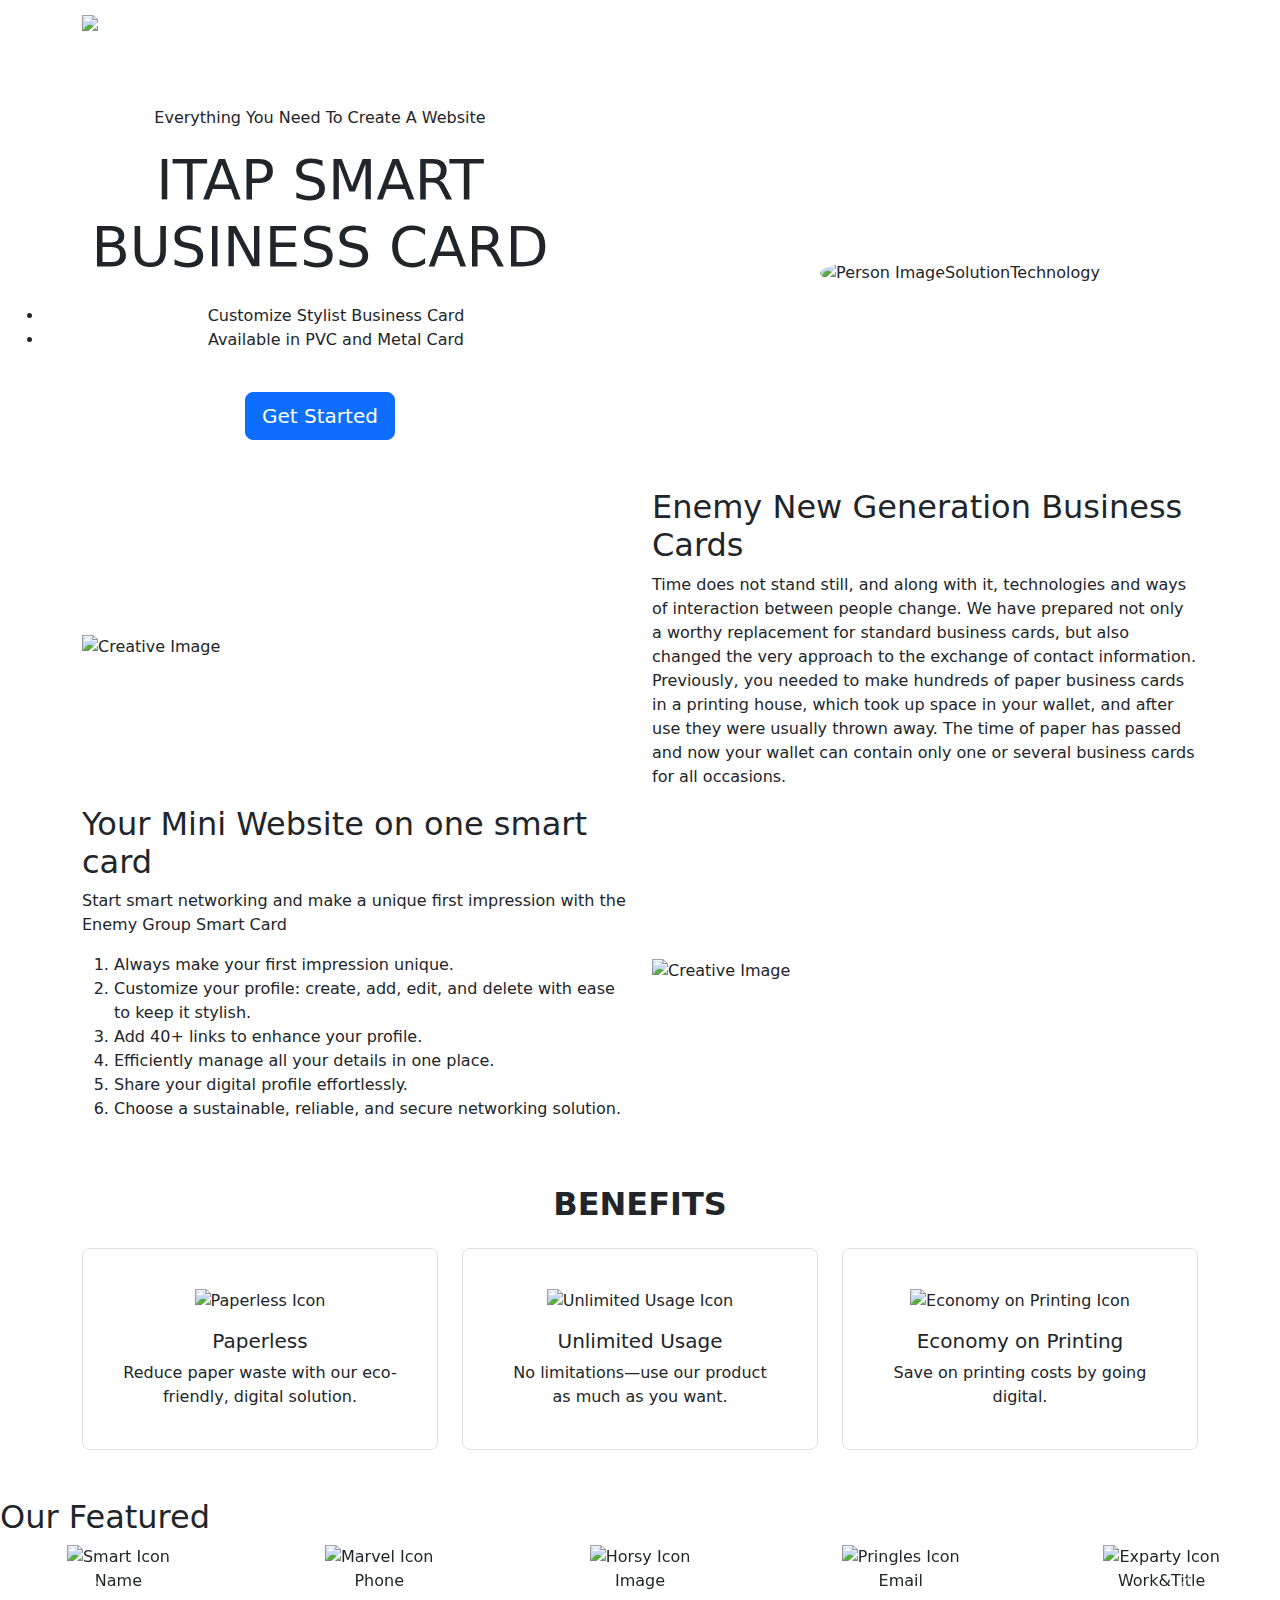
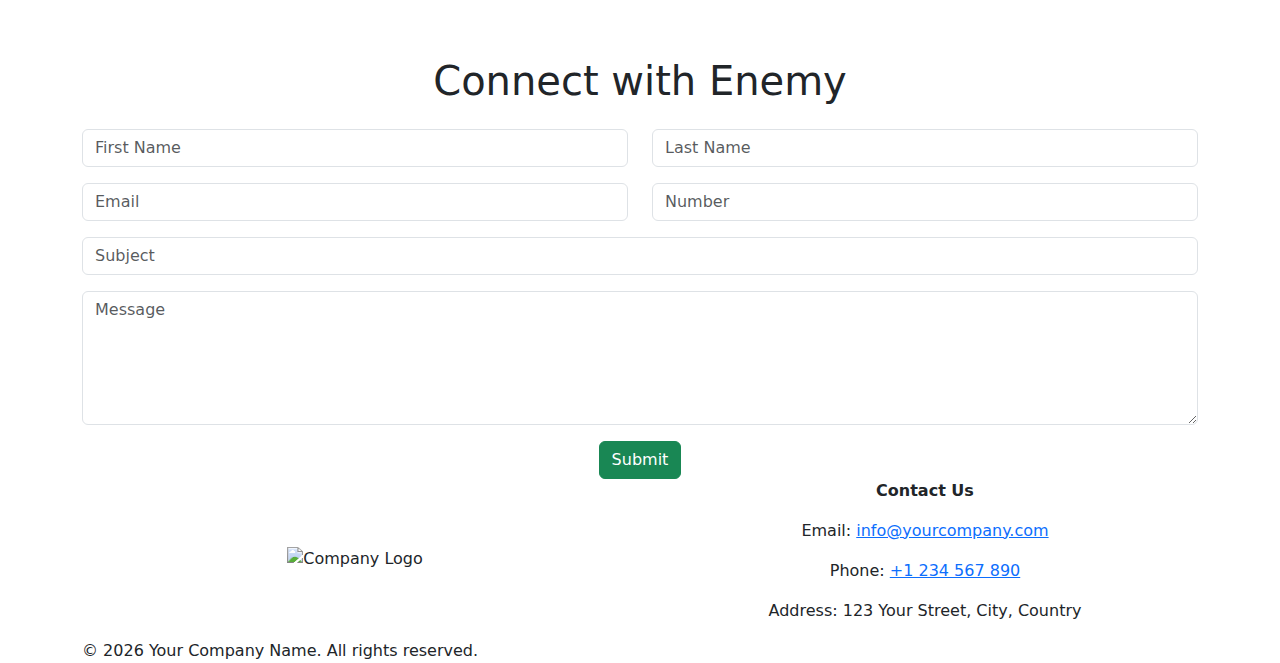
==== index.html @ a80a25dc "index file change" ====
<!DOCTYPE html>
<html lang="en">
  <head>
    <meta charset="utf-8" />
    <meta name="viewport" content="width=device-width, initial-scale=1" />
    <title>Bootstrap demo</title>
    <link href="style.css" rel="stylesheet" />
    <link
      href="https://cdn.jsdelivr.net/npm/bootstrap@5.3.3/dist/css/bootstrap.min.css"
      rel="stylesheet"
      integrity="sha384-QWTKZyjpPEjISv5WaRU9OFeRpok6YctnYmDr5pNlyT2bRjXh0JMhjY6hW+ALEwIH"
      crossorigin="anonymous"
    />
  </head>
  <body>
    <!-- Starting body -->
    <nav class="navbar navbar-expand-lg navbar-dark sticky-top">
      <div class="container" id="nav">
        <!-- Logo -->
        <a class="navbar-brand" href="#">
          <img style="width: 60%" src="logo-test.png" alt="Logo" />
        </a>

        <!-- Toggler for mobile view -->
        <button
          class="navbar-toggler"
          type="button"
          data-bs-toggle="collapse"
          data-bs-target="#navbarNav"
          aria-controls="navbarNav"
          aria-expanded="false"
          aria-label="Toggle navigation"
        >
          <span class="navbar-toggler-icon"></span>
        </button>

        <!-- Navbar Links -->
        <div class="collapse navbar-collapse" id="navbarNav">
          <ul class="navbar-nav ms-auto">
            <li class="nav-item">
              <a class="nav-link active" href="#">Home</a>
            </li>
            <li class="nav-item">
              <a class="nav-link" href="#">About</a>
            </li>
            <li class="nav-item">
              <a class="nav-link" href="#">Products</a>
            </li>
            <li class="nav-item">
              <a class="nav-link" href="#">Contact</a>
            </li>
            <li class="nav-item" id="authButton">
              <!-- Will be populated by JavaScript -->
            </li>
          </ul>
        </div>
      </div>
    </nav>
    <!-- first section -->
    <div class="container-fluid hero-section text-center text-md-left py-5">
      <div class="row">
        <div class="col-md-6 d-flex align-items-center">
          <div>
            <div class="icon-tag mb-3">
              Everything You Need To Create A Website
            </div>
            <h1 class="display-4 font-weight-bold">ITAP SMART BUSINESS CARD</h1>
            <ul class="features-list mt-4">
              <li>
                <i class="fas fa-check-circle mr-2"></i> Customize Stylist
                Business Card
              </li>
              <li>
                <i class="fas fa-check-circle mr-2"></i> Available in PVC and
                Metal Card
              </li>
            </ul>
            <a href="#" class="btn btn-primary btn-lg mt-4">Get Started</a>
          </div>
        </div>
        <div
          class="col-md-6 d-flex align-items-center justify-content-center position-relative"
        >
          <img
            src="gif.gif"
            alt="Person Image"
            class="img-fluid rounded-circle"
          />
          <div class="tag solution">Solution</div>
          <div class="tag technology">Technology</div>
        </div>
      </div>
    </div>

    <!-- second section -->
    <div class="container">
      <div class="row align-items-center">
        <!-- Image Section (Left Side) -->
        <div class="col-md-6 image-section">
          <img src="Logo (1).png" alt="Creative Image" />
        </div>

        <!-- Content Section (Right Side) -->
        <div class="col-md-6 content-section">
          <h2>Enemy New Generation Business Cards</h2>
          <p>
            Time does not stand still, and along with it, technologies and ways
            of interaction between people change. We have prepared not only a
            worthy replacement for standard business cards, but also changed the
            very approach to the exchange of contact information.<br />

            Previously, you needed to make hundreds of paper business cards in a
            printing house, which took up space in your wallet, and after use
            they were usually thrown away. The time of paper has passed and now
            your wallet can contain only one or several business cards for all
            occasions.
          </p>
        </div>
      </div>
    </div>

    <!-- second section copy -->
    <div class="container">
      <div class="row align-items-center">
        <!-- Content Section (Right Side) -->
        <div class="col-md-6 content-section">
          <h2>Your Mini Website on one smart card</h2>
          <p>
            Start smart networking and make a unique first impression with the
            Enemy Group Smart Card
          </p>
          <ol>
            <li>Always make your first impression unique.</li>
            <li>
              Customize your profile: create, add, edit, and delete with ease to
              keep it stylish.
            </li>
            <li>Add 40+ links to enhance your profile.</li>
            <li>Efficiently manage all your details in one place.</li>
            <li>Share your digital profile effortlessly.</li>
            <li>
              Choose a sustainable, reliable, and secure networking solution.
            </li>
          </ol>
        </div>
        <!-- Image Section (Left Side) -->
        <div class="col-md-6 image-section">
          <img src="img2.png" alt="Creative Image" />
        </div>
      </div>
    </div>

    <!-- third section -->
    <div class="container my-5">
      <h2 class="text-center mb-4" style="font-weight: bold">BENEFITS</h2>
      <div class="row row-cols-1 row-cols-md-3 g-4">
        <!-- Card 1 -->
        <div class="col">
          <div
            class="card h-100 text-center p-4"
            style="border: 1px solid #e0e0e0; border-radius: 8px"
          >
            <div class="card-body">
              <img
                src="paperless.png"
                alt="Paperless Icon"
                class="mb-3"
                style="width: 50px; height: auto"
              />
              <h5 class="card-title">Paperless</h5>
              <p class="card-text">
                Reduce paper waste with our eco-friendly, digital solution.
              </p>
            </div>
          </div>
        </div>

        <!-- Card 2 -->
        <div class="col">
          <div
            class="card h-100 text-center p-4"
            style="border: 1px solid #e0e0e0; border-radius: 8px"
          >
            <div class="card-body">
              <img
                src="unlimited.png"
                alt="Unlimited Usage Icon"
                class="mb-3"
                style="width: 50px; height: auto"
              />
              <h5 class="card-title">Unlimited Usage</h5>
              <p class="card-text">
                No limitations—use our product as much as you want.
              </p>
            </div>
          </div>
        </div>

        <!-- Card 3 -->
        <div class="col">
          <div
            class="card h-100 text-center p-4"
            style="border: 1px solid #e0e0e0; border-radius: 8px"
          >
            <div class="card-body">
              <img
                src="economy.png"
                alt="Economy on Printing Icon"
                class="mb-3"
                style="width: 50px; height: auto"
              />
              <h5 class="card-title">Economy on Printing</h5>
              <p class="card-text">Save on printing costs by going digital.</p>
            </div>
          </div>
        </div>

        <!-- Add more cards as needed -->
      </div>
    </div>

    <!-- forth section -->
    <section class="icon-slider-section">
      <!-- Section Heading -->
      <h2 class="icon-slider-heading">Our Featured</h2>

      <!-- Bootstrap Carousel -->
      <div id="iconCarousel" class="carousel slide" data-bs-ride="carousel">
        <div class="carousel-inner">
          <!-- Slide 1 -->
          <div class="carousel-item active">
            <div class="row text-center">
              <div class="col icon-wrapper">
                <img src="icon/user.png" alt="Smart Icon" />
                <p>Name</p>
              </div>
              <div class="col icon-wrapper">
                <img src="icon/smartphone-call.png" alt="Marvel Icon" />
                <p>Phone</p>
              </div>
              <div class="col icon-wrapper">
                <img src="icon/image-gallery.png" alt="Horsy Icon" />
                <p>Image</p>
              </div>
              <div class="col icon-wrapper">
                <img src="icon/email.png" alt="Pringles Icon" />
                <p>Email</p>
              </div>
              <div class="col icon-wrapper">
                <img src="icon/settings.png" alt="Exparty Icon" />
                <p>Work&Title</p>
              </div>
            </div>
          </div>
          <!-- Slide 2 -->
          <div class="carousel-item">
            <div class="row text-center">
              <div class="col icon-wrapper">
                <img src="icon/maps-and-flags.png" alt="Icon 6" />
                <p>Address</p>
              </div>
              <div class="col icon-wrapper">
                <img src="icon/web.png" alt="Icon 7" />
                <p>Website</p>
              </div>
              <div class="col icon-wrapper">
                <img src="icon/instagram.png" alt="Icon 8" />
                <p>Social Media</p>
              </div>
              <div class="col icon-wrapper">
                <img src="icon/app.png" alt="Icon 9" />
                <p>Many More</p>
              </div>
              <div class="col icon-wrapper">
                <img src="icon10.png" alt="Icon 10" />
                <p>Icon 10</p>
              </div>
            </div>
          </div>
        </div>

        <!-- Controls -->
        <button
          class="carousel-control-prev"
          type="button"
          data-bs-target="#iconCarousel"
          data-bs-slide="prev"
        >
          <span class="carousel-control-prev-icon" aria-hidden="true"></span>
          <span class="visually-hidden">Previous</span>
        </button>
        <button
          class="carousel-control-next"
          type="button"
          data-bs-target="#iconCarousel"
          data-bs-slide="next"
        >
          <span class="carousel-control-next-icon" aria-hidden="true"></span>
          <span class="visually-hidden">Next</span>
        </button>
      </div>
    </section>

    <!-- fifth section  -->
    <section class="container mt-5">
      <h1 class="text-center mb-4">Connect with Enemy</h1>
      <form>
        <div class="row mb-3">
          <div class="col-md-6">
            <input
              type="text"
              class="form-control"
              placeholder="First Name"
              required
            />
          </div>
          <div class="col-md-6">
            <input
              type="text"
              class="form-control"
              placeholder="Last Name"
              required
            />
          </div>
        </div>
        <div class="row mb-3">
          <div class="col-md-6">
            <input
              type="email"
              class="form-control"
              placeholder="Email"
              required
            />
          </div>
          <div class="col-md-6">
            <input
              type="tel"
              class="form-control"
              placeholder="Number"
              required
            />
          </div>
        </div>
        <div class="mb-3">
          <input
            type="text"
            class="form-control"
            placeholder="Subject"
            required
          />
        </div>
        <div class="mb-3">
          <textarea
            class="form-control"
            rows="5"
            placeholder="Message"
            required
          ></textarea>
        </div>
        <div class="text-center">
          <button type="submit" class="btn btn-success">Submit</button>
        </div>
      </form>
    </section>

    <!-- Footer -->
    <footer class="footer">
      <div class="container">
        <div class="row align-items-center">
          <!-- Logo Section -->
          <div class="col-md-6 text-center text-md-left footer-logo">
            <img src="logo.png" alt="Company Logo" />
          </div>
          <!-- Contact Info Section -->
          <div class="col-md-6 text-center text-md-right contact-info">
            <p><strong>Contact Us</strong></p>
            <p>
              Email:
              <a href="mailto:info@yourcompany.com">info@yourcompany.com</a>
            </p>
            <p>Phone: <a href="tel:+1234567890">+1 234 567 890</a></p>
            <p>Address: 123 Your Street, City, Country</p>
          </div>
        </div>
        <!-- Copyright Section -->
        <div class="row">
          <div class="col-12">
            <div class="copyright">
              &copy;
              <script>
                document.write(new Date().getFullYear());
              </script>
              Your Company Name. All rights reserved.
            </div>
          </div>
        </div>
      </div>
    </footer>

    <!-- links -->
    <script src="javascript.js"></script>
    <script src="js/auth.js"></script>
    <script>
      // Update auth button based on authentication status
      const authButton = document.getElementById("authButton");
      if (isAuthenticated()) {
        authButton.innerHTML =
          '<a class="nav-link" href="/dashboard.html">Dashboard</a>';
      } else {
        authButton.innerHTML =
          '<a class="nav-link" href="/login.html">Login</a>';
      }
    </script>
    <script src="https://code.jquery.com/jquery-3.5.1.slim.min.js"></script>
    <script src="https://cdn.jsdelivr.net/npm/@popperjs/core@2.5.2/dist/umd/popper.min.js"></script>
    <script
      src="https://cdn.jsdelivr.net/npm/bootstrap@5.3.3/dist/js/bootstrap.bundle.min.js"
      integrity="sha384-YvpcrYf0tY3lHB60NNkmXc5s9fDVZLESaAA55NDzOxhy9GkcIdslK1eN7N6jIeHz"
      crossorigin="anonymous"
    ></script>
  </body>
</html>
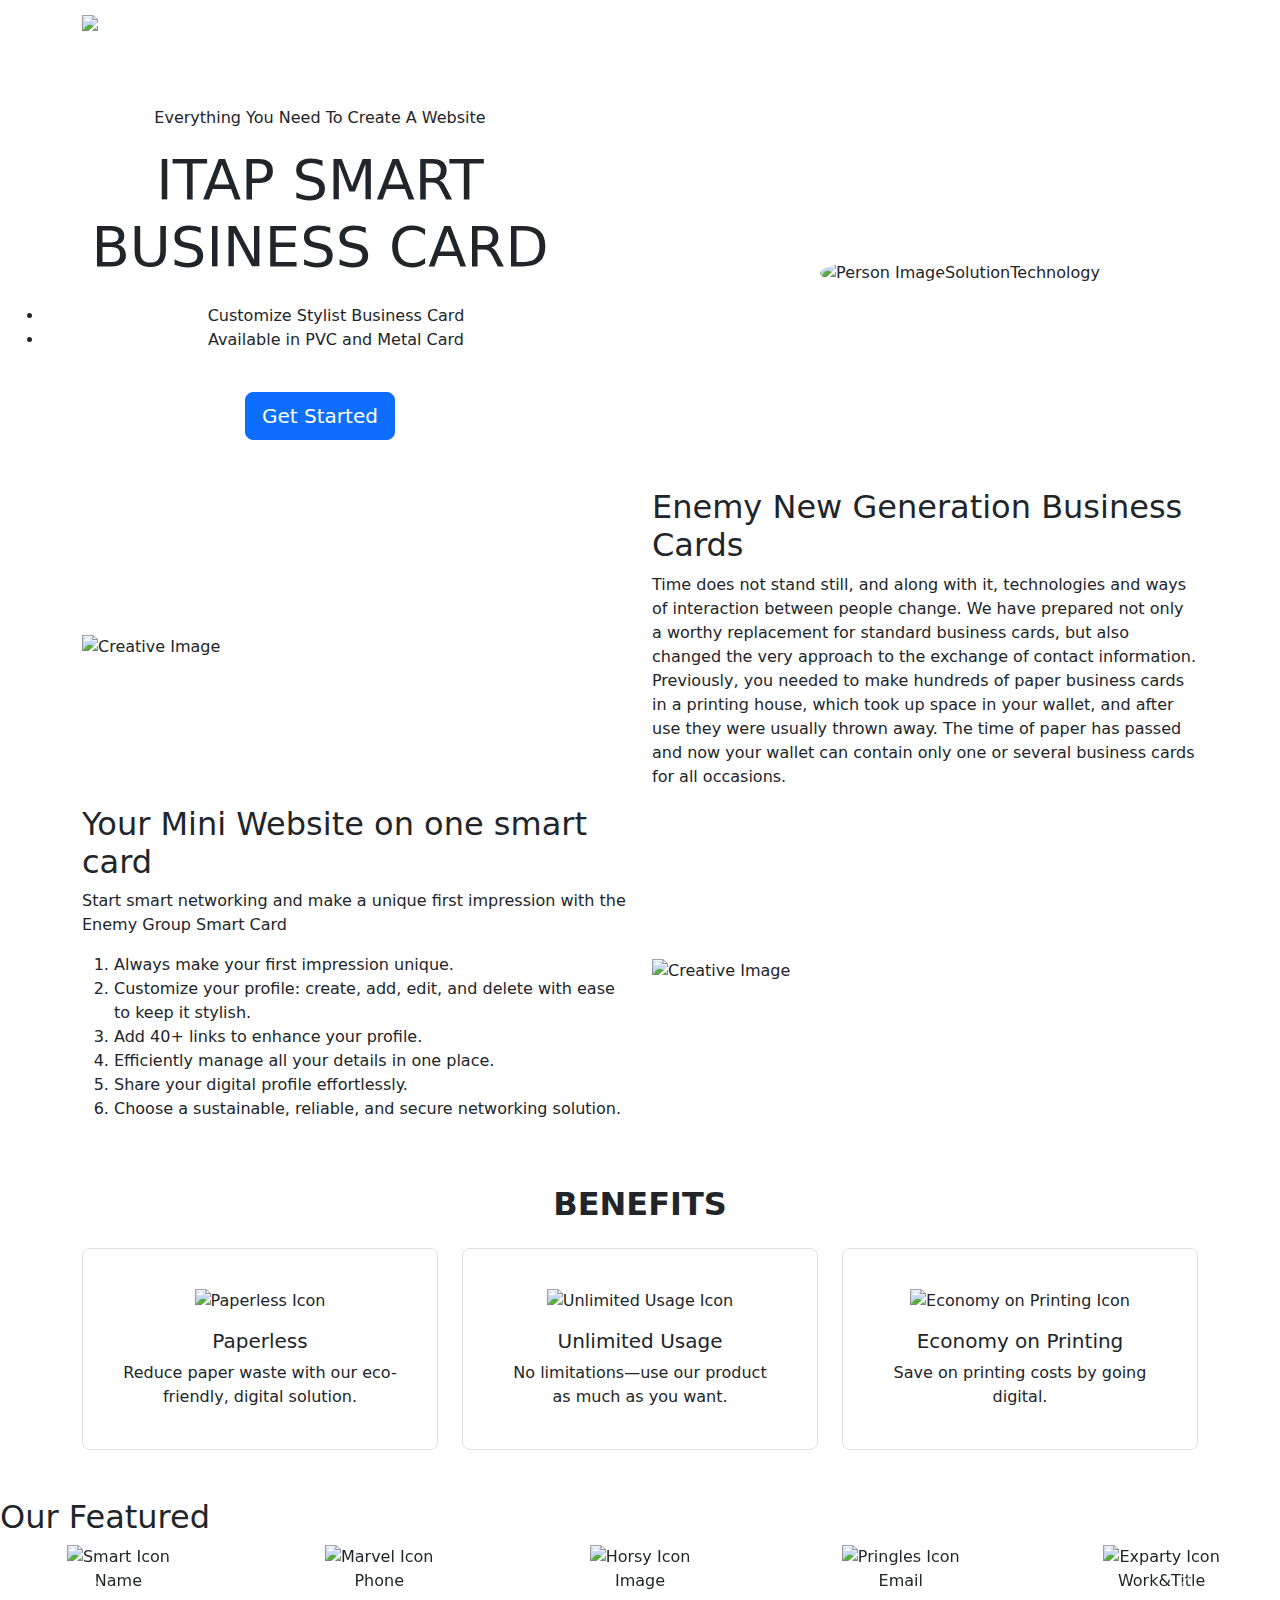
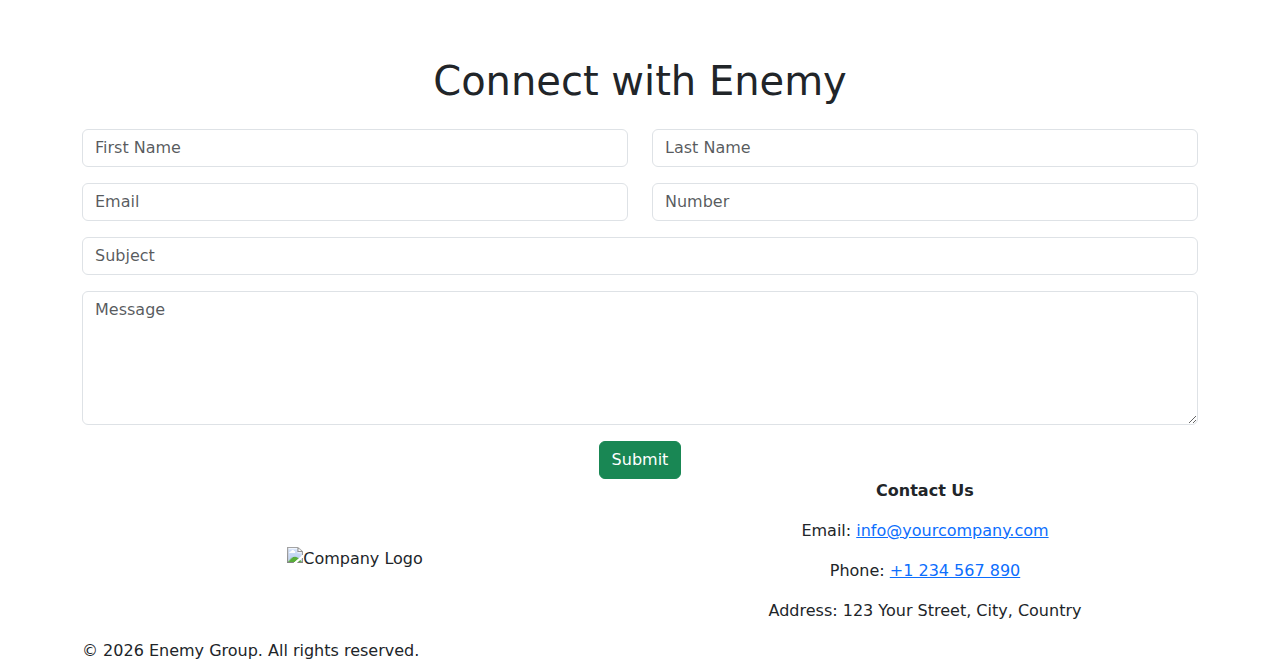
==== commit d83d9343: "banner delete" ====
--- a/index.html
+++ b/index.html
@@ -18,7 +18,7 @@
       <div class="container" id="nav">
         <!-- Logo -->
         <a class="navbar-brand" href="#">
-          <img style="width: 60%" src="logo-test.png" alt="Logo" />
+          <img style="width: 50%" src="logo-test.png" alt="Logo" />
         </a>
 
         <!-- Toggler for mobile view -->
@@ -369,7 +369,7 @@
         <div class="row align-items-center">
           <!-- Logo Section -->
           <div class="col-md-6 text-center text-md-left footer-logo">
-            <img src="logo.png" alt="Company Logo" />
+            <img src="logo-test.png" alt="Company Logo" />
           </div>
           <!-- Contact Info Section -->
           <div class="col-md-6 text-center text-md-right contact-info">
@@ -390,7 +390,7 @@
               <script>
                 document.write(new Date().getFullYear());
               </script>
-              Your Company Name. All rights reserved.
+              Enemy Group. All rights reserved.
             </div>
           </div>
         </div>
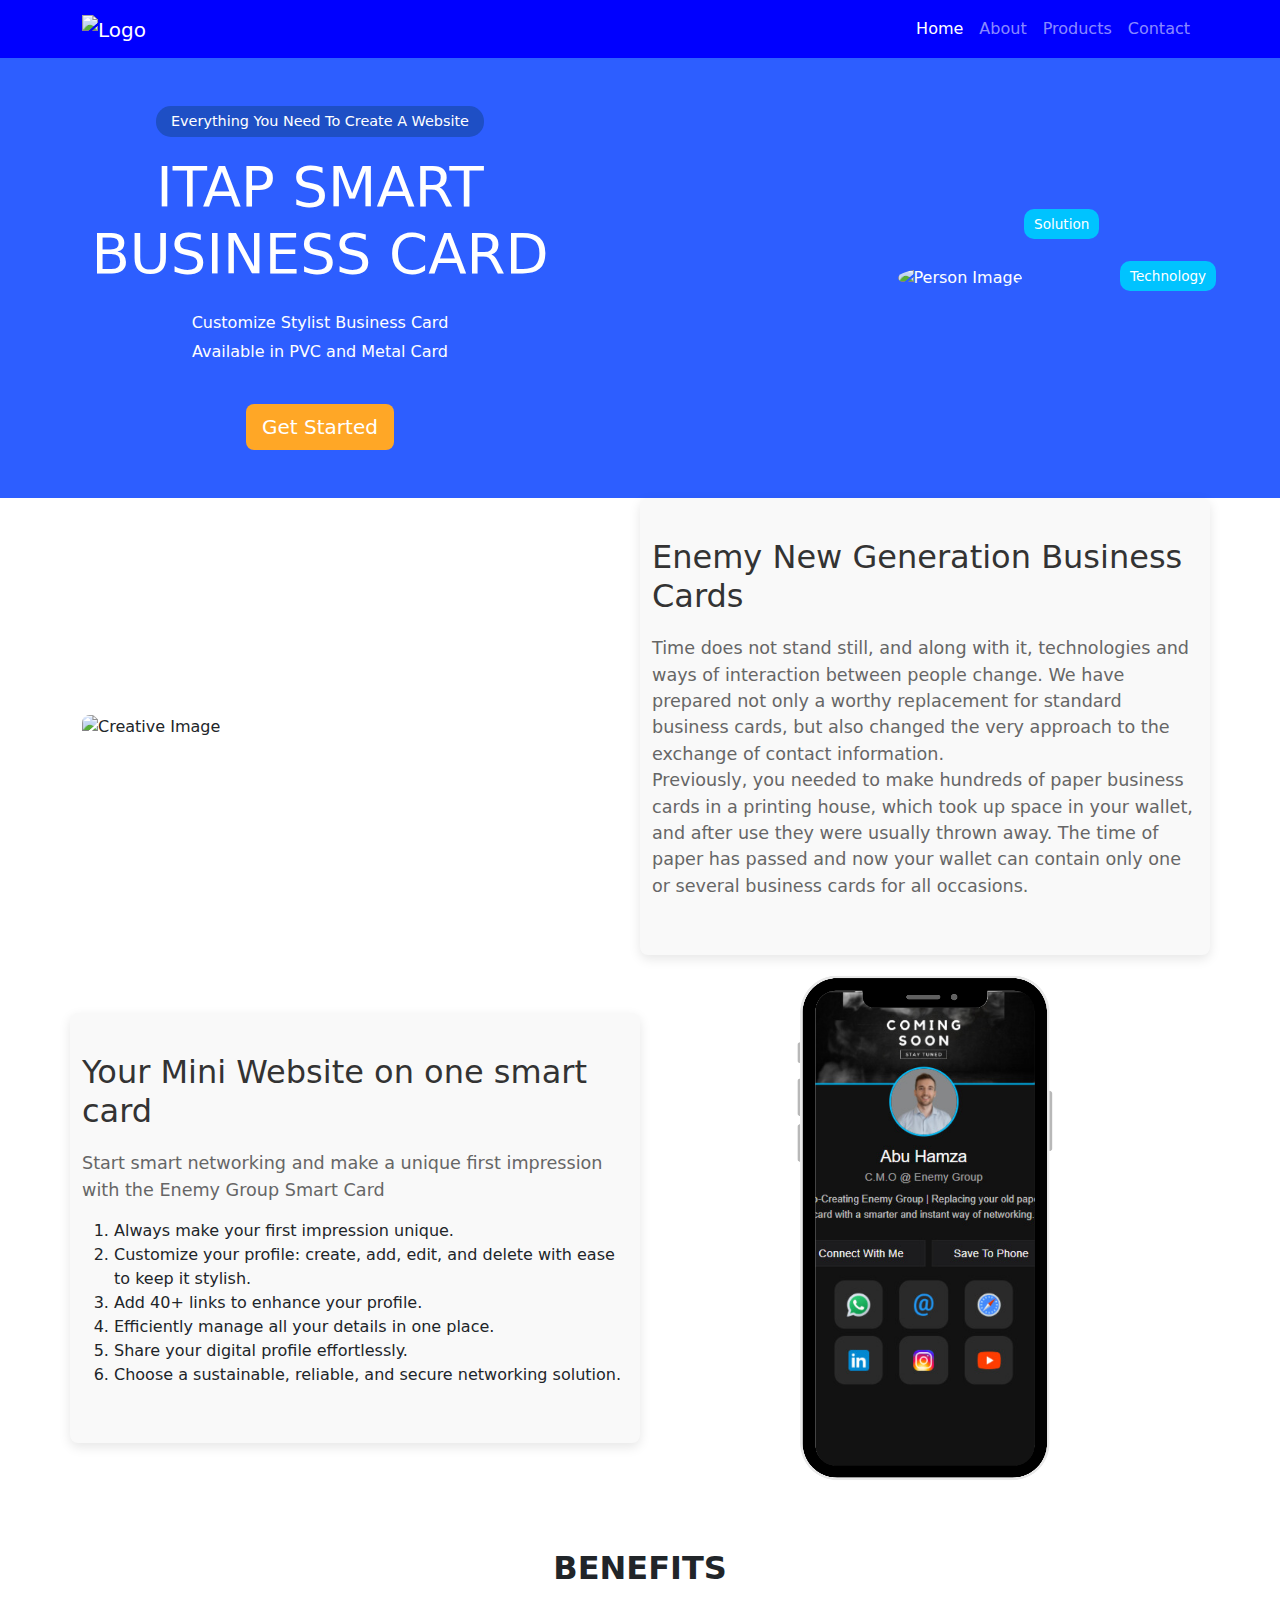
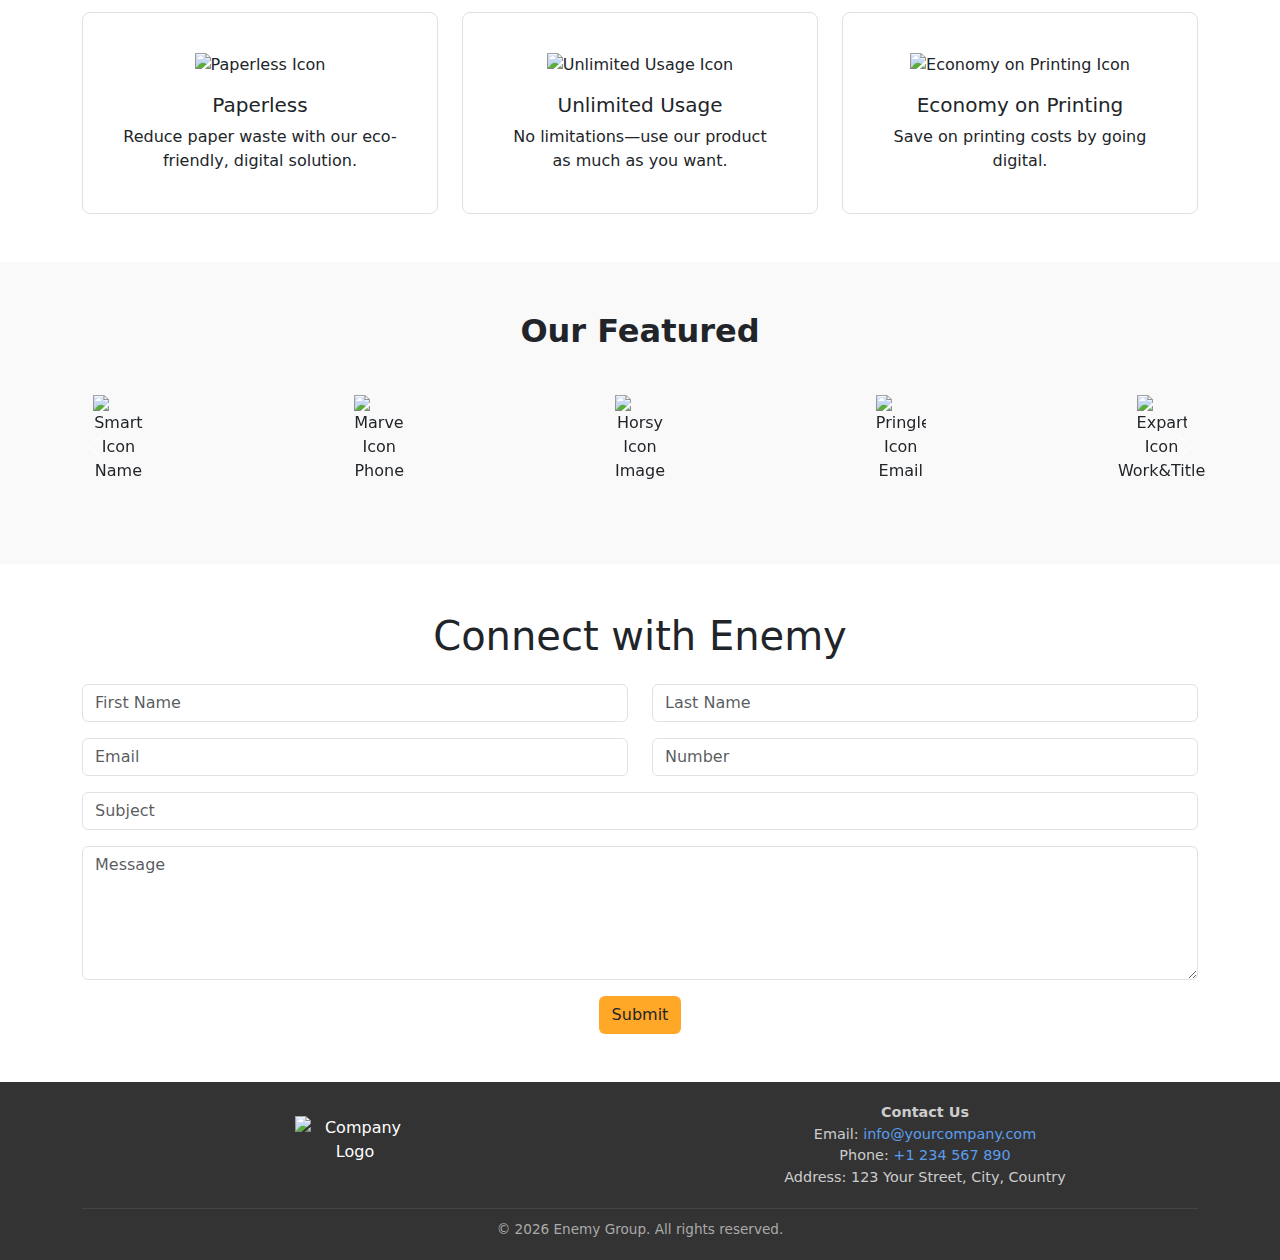
==== commit 53ecb176: "UI" ====
--- a/index.html
+++ b/index.html
@@ -145,7 +145,7 @@
         </div>
         <!-- Image Section (Left Side) -->
         <div class="col-md-6 image-section">
-          <img src="img2.png" alt="Creative Image" />
+          <img src="theme-img.png" alt="Creative Image" />
         </div>
       </div>
     </div>
@@ -302,7 +302,7 @@
     </section>
 
     <!-- fifth section  -->
-    <section class="container mt-5">
+    <section id="form" class="container mt-5">
       <h1 class="text-center mb-4">Connect with Enemy</h1>
       <form>
         <div class="row mb-3">
@@ -358,7 +358,7 @@
           ></textarea>
         </div>
         <div class="text-center">
-          <button type="submit" class="btn btn-success">Submit</button>
+          <button type="submit" class="btn form-btn">Submit</button>
         </div>
       </form>
     </section>
--- a/style.css
+++ b/style.css
@@ -0,0 +1,148 @@
+/* navbar */
+nav{
+    background-color: blue;
+}
+
+/* first section */
+.hero-section {
+    background-color: #2D5EFF;
+    color: #fff;
+}
+.hero-section .btn-primary {
+    background-color: #FFA726;
+    border: none;
+}
+.hero-section .icon-tag {
+    background-color: #1E4FC5;
+    padding: 5px 15px;
+    border-radius: 15px;
+    font-size: 0.9rem;
+    display: inline-block;
+    color: #fff;
+}
+.hero-section .features-list {
+    list-style: none;
+    padding: 0;
+}
+.hero-section .features-list li {
+    margin: 5px 0;
+    font-size: 1rem;
+}
+.tag {
+    background-color: #00C3FF;
+    color: #fff;
+    padding: 5px 10px;
+    border-radius: 10px;
+    font-size: 0.85rem;
+    position: absolute;
+}
+.tag.solution {
+    top: 30%;
+    left: 60%;
+}
+.tag.technology {
+    top: 45%;
+    left: 75%;
+}
+
+
+
+/* Custom styles for creative look */
+.content-section {
+    background: #f9f9f9;
+    padding: 40px;
+    border-radius: 8px;
+    box-shadow: 0px 4px 12px rgba(0, 0, 0, 0.1);
+  }
+  .image-section img {
+    width: 100%;
+    height: auto;
+    border-radius: 8px;
+  }
+  .content-section h2 {
+    color: #333;
+    font-size: 2rem;
+    margin-bottom: 20px;
+  }
+  .content-section p {
+    color: #666;
+    font-size: 1.1rem;
+  }
+  .content-section .btn-custom {
+    background-color: #ff7f50;
+    color: #fff;
+    padding: 10px 20px;
+    border-radius: 5px;
+  }
+
+  /* form */
+#form{
+    margin-bottom: 3rem !important;
+}
+#form .form-btn{
+    background-color: #ffa726;
+}
+
+/* footer */
+.footer {
+    background-color: #333;
+    color: #fff;
+    padding: 20px 0;
+}
+.footer-logo img {
+    max-width: 120px;
+    margin-bottom: 10px;
+}
+.footer .contact-info p {
+    margin: 0;
+    font-size: 0.9rem;
+    color: #ccc;
+}
+.footer .contact-info p a {
+    color: #5c9ded;
+    text-decoration: none;
+}
+.footer .contact-info p a:hover {
+    text-decoration: underline;
+}
+.footer .copyright {
+    font-size: 0.85rem;
+    color: #aaa;
+    text-align: center;
+    padding-top: 10px;
+    border-top: 1px solid #444;
+    margin-top: 20px;
+}
+
+/* icon slider */
+.icon-slider-section {
+    padding: 50px 0;
+    background-color: #f9f9f9;
+  }
+  
+  /* Heading Styling */
+  .icon-slider-heading {
+    text-align: center;
+    font-size: 2rem;
+    font-weight: bold;
+    margin-bottom: 30px;
+  }
+  
+  /* Carousel Styling */
+  .icon-wrapper {
+    text-align: center;
+    padding: 15px;
+  }
+  .icon-wrapper img {
+    max-width: 50px;
+    height: auto;
+  }
+  .carousel-control-prev, .carousel-control-next {
+    width: 5%; /* Reduced width of controls */
+    background-color: rgba(0,0,0,0.3);
+    border-radius: 50%;
+  }
+  .carousel-control-prev-icon,
+  .carousel-control-next-icon {
+    background-size: 100%;
+  }
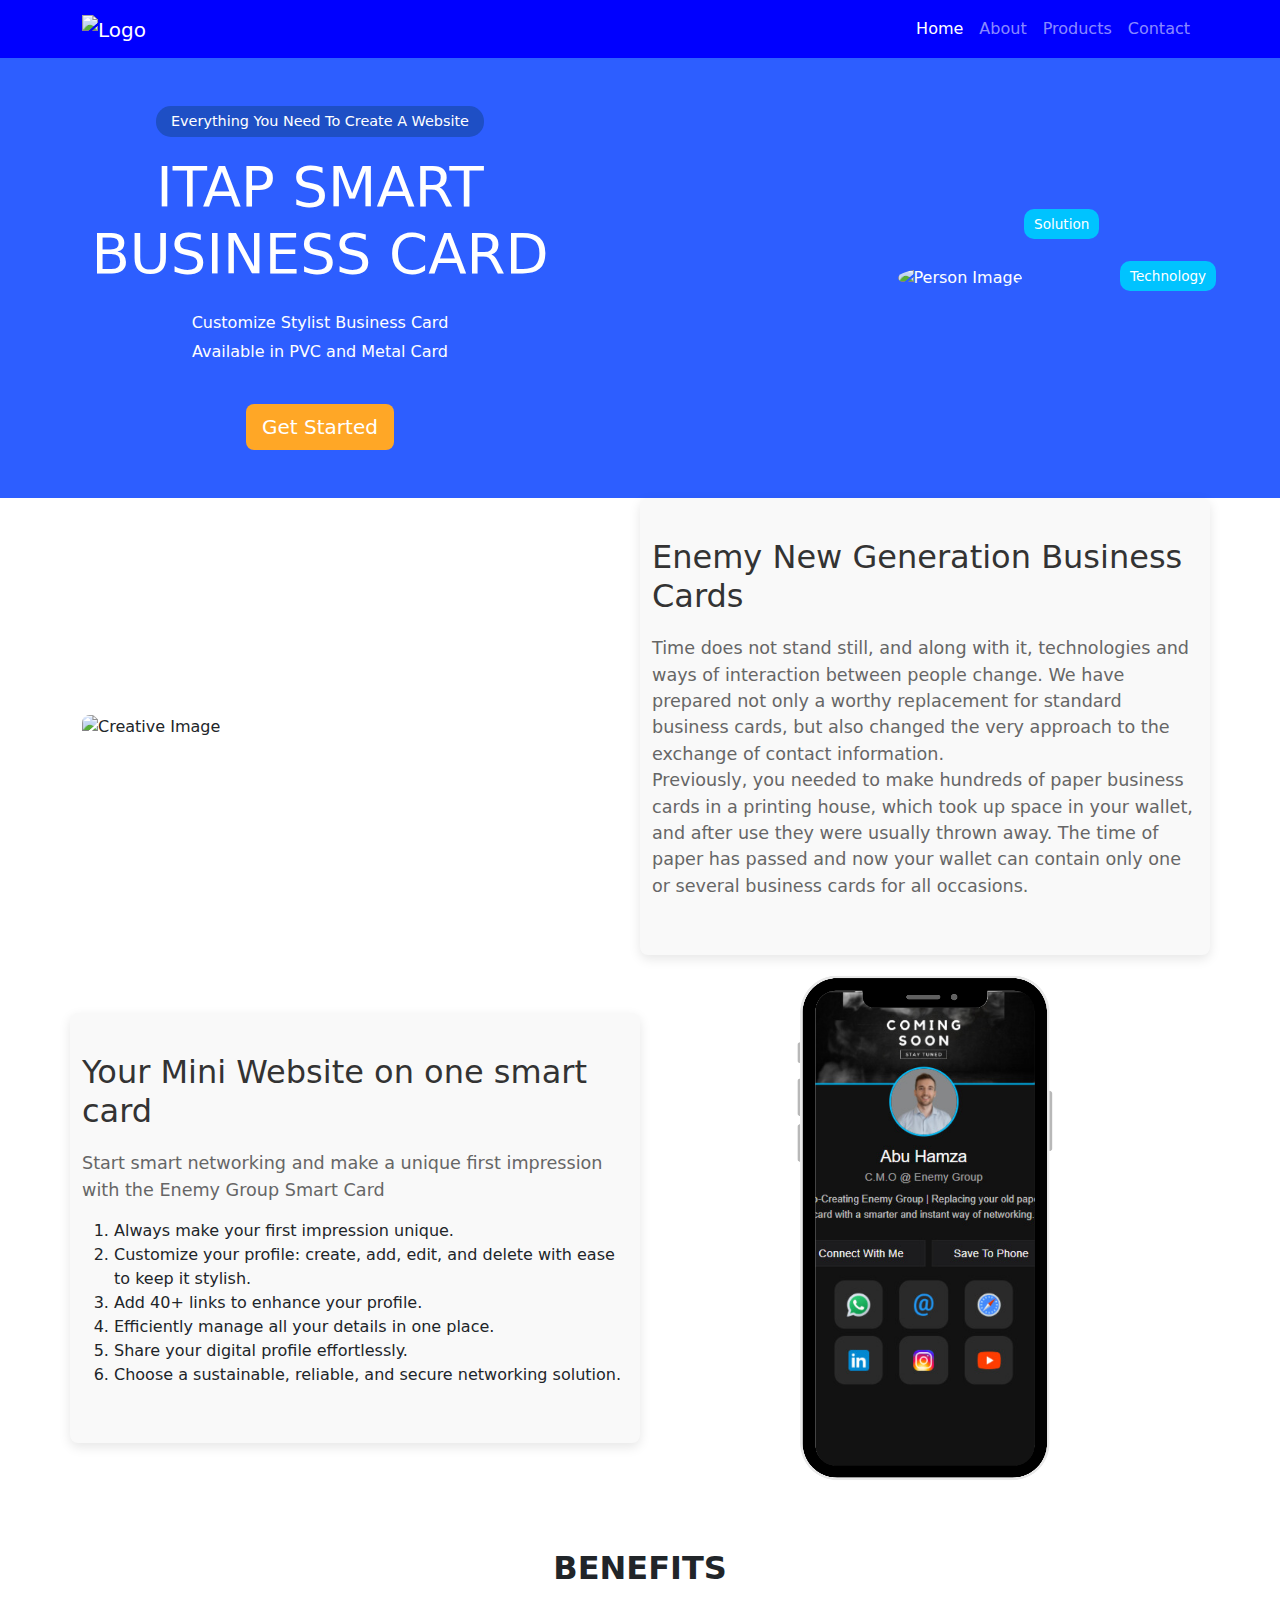
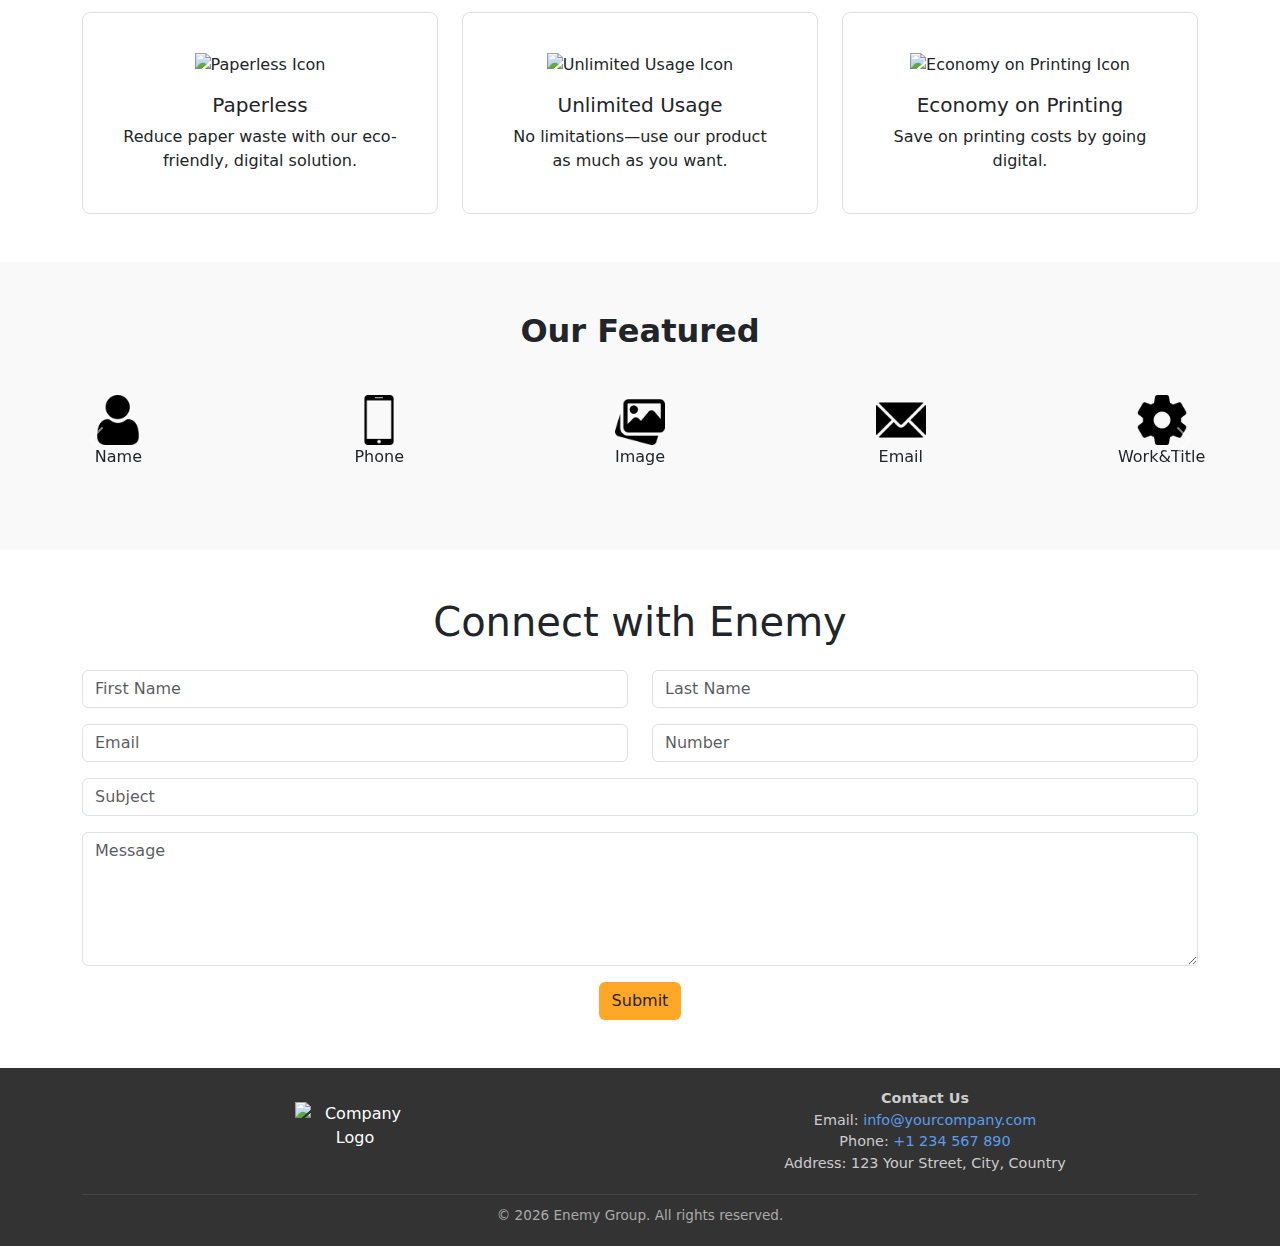
==== commit 09d5b9fc: "Merge branch 'main' into development" ====
--- a/index.html
+++ b/index.html
@@ -405,10 +405,9 @@
       const authButton = document.getElementById("authButton");
       if (isAuthenticated()) {
         authButton.innerHTML =
-          '<a class="nav-link" href="/dashboard.html">Dashboard</a>';
+          '<a class="nav-link" href="/dashboard">Dashboard</a>';
       } else {
-        authButton.innerHTML =
-          '<a class="nav-link" href="/login.html">Login</a>';
+        authButton.innerHTML = '<a class="nav-link" href="/login">Login</a>';
       }
     </script>
     <script src="https://code.jquery.com/jquery-3.5.1.slim.min.js"></script>
